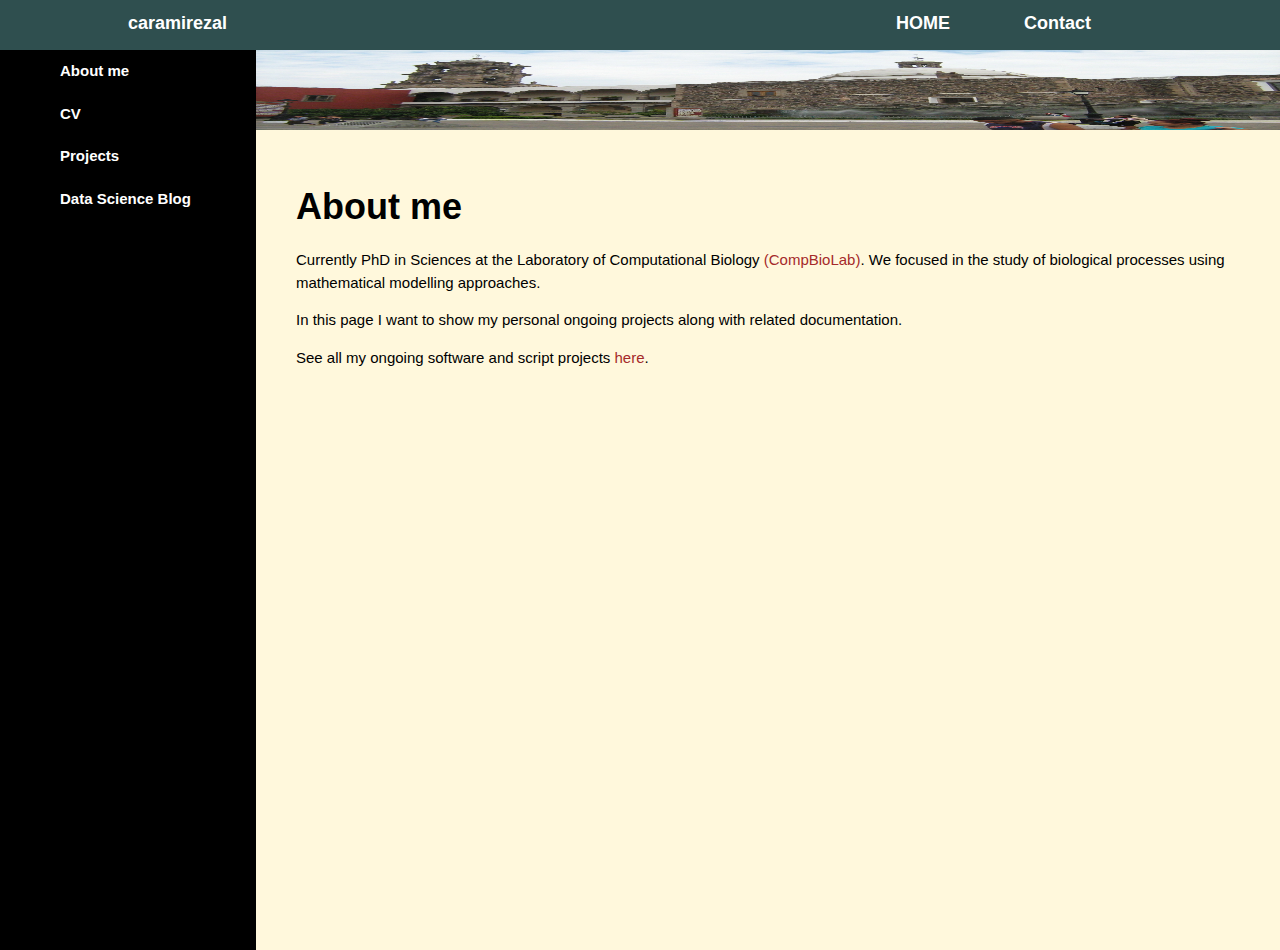
==== newpage/index.html @ 6f5d1a00 "actualización de web personal" ====
<!DOCTYPE html>

<!-- Personal web page project -->

<html>

    <head>
        <title> caramirezal </title>
        
        <!-- Dimensions and scaling -->
        <meta name="viewport" content="width=device-width, initial-scale=1.0">
        
        <!-- Make page responsive (Necessary) -->
        <link rel="stylesheet" href="https://www.w3schools.com/w3css/4/w3.css">
        
        <!-- Link to style css -->
        <link rel="stylesheet" href="style.css">
        
    </head>
    
    <body>
        
        <!-- Top panel begins ------------------------------------->
        
        <!-- Empty left block -->
        <div class="topPanel" style="width:10%"> </div>
        
        <!-- Logo block -------->
        <div class="topPanel" style="width:30%;">
            <b> 
                <a class="topPanel" href="index.html"> 
                    caramirezal 
                </a> 
            </b>
        </div>
        
        <!-- Empty central block -->
        <div class="topPanel" style="width:30%"></div>

        <!-- HOME block -->
        <div class="topPanel" style="width:10%"> 
            <b> 
                <a href="index.html" class="topPanel">
                    HOME
                </a>    
            </b>
        </div>
        
        <!-- Contact block -->
        <div class="topPanel" style="width:10%">
            <b>
                <a href="index.html" class="topPanel">
                    Contact
                </a>
            </b>
        </div>
        
        <!-- Empty final block --->
        <div class="topPanel" style="width:10%"> </div>
        
        <!-- Top panel ends ---------------------------------->
        
        
        
        
        <!-- Lateral panel begins ---------------------------->
        <div class="leftPanel"> 
            <!-- About me -->
            <div class="leftButton">
                <b> 
                    <a href="index.html" class="leftButton">
                        About me 
                    </a> 
                </b>
            </div>
            <!-- CV -->
            <div class="leftButton">
                <b> 
                    <a href="index.html" class="leftButton">
                        CV 
                    </a>         
                </b>
            </div>
            <!-- Projects ------->
            <div class="leftButton">
                <b>
                    <a href="index.html" class="leftButton">
                        Projects
                    </a>
                </b>
            </div>
            <!-- Data Science Blog--->
            <div class="leftButton">
                <b>
                    <a href="index.html" class="leftButton">
                        Data Science Blog
                    </a>
                </b>
            </div>
        </div>
        
        
        
        <!-- ----------------------------------------------
           Right Panel begins
        -->
        <div class="rightPanel">
            
            
            <img src="figures/IMG_2321.JPG"
                class="rightPanel">
            <!-- Empty block for content-->
            <div class="content">
                
                <!-- Content Begins ------------------------>
                
                <h1> <b> About me </b> </h1>
                
                <p>
                    Currently PhD in Sciences at 
                    the Laboratory of Computational Biology 
                    <a href="http://compbiolab.biomedicas.unam.mx/"
                       class="rightPanel"> 
                    (CompBioLab)</a>.
                    We focused in the study of biological processes 
                    using mathematical modelling approaches.
                
                </p>
                
                <p>
                    In this page I want to show my personal ongoing 
                    projects along with related documentation.
                
                </p>
                
                <p> 
                    See all my ongoing software and script projects <a href="https://github.com/caramirezal"
                    class="rightPanel"> here</a>.
                
                </p>
                    
                
                <!-- Content ends -------------------------->
                
                
            </div>
        </div>
        
        
    </body>


</html>
---- newpage/style.css ----
/* 
  Update personal web page 2018 cdmx 
*/

/* -----------------------------------------------------
   General formatting
*/



/* ---------------------------------------------------- 
  Top panel begins
*/
div.topPanel {
    background-color: darkslategray;
    color:white;
    font-size: 18px;
    height: 50px;
    padding-top: 10px;
    padding-bottom: 10px;
    margin: 0;
    float:left;
}
a.topPanel {
    text-decoration: none;   /* Avoids default underline*/
}
a.topPanel:hover {
    color: burlywood;
    text-decoration: underline;
}
/* -----------------------------------------------------
   Top panel ends
*/



/* ---------------------------------------------------
   Left panel begins
*/
div.leftPanel {
    background-color: black;
    height: 100vh;
    float: left;
    width: 20%;
}
div.leftButton {
    background-color: black;
    padding-left:60px;
    padding-top: 10px;
    padding-bottom: 10px;
    color:white;
}
div.leftButton:hover {
    background-color: steelblue;
}
a.leftButton {
    text-decoration: none;
}


/* ------------------------------------------------------
   Right panel
*/
div.rightPanel {
    background-color: cornsilk;
    width: 80%;
    float: left;
    height: 100vh;
}
a.rightPanel {
    color: brown;
    text-decoration: none;
}
a.rightPanel:hover {
    text-decoration: underline;
}
img.rightPanel {
    height: 80px;
    width: 100%;
}
div.content {
    padding: 40px;
}
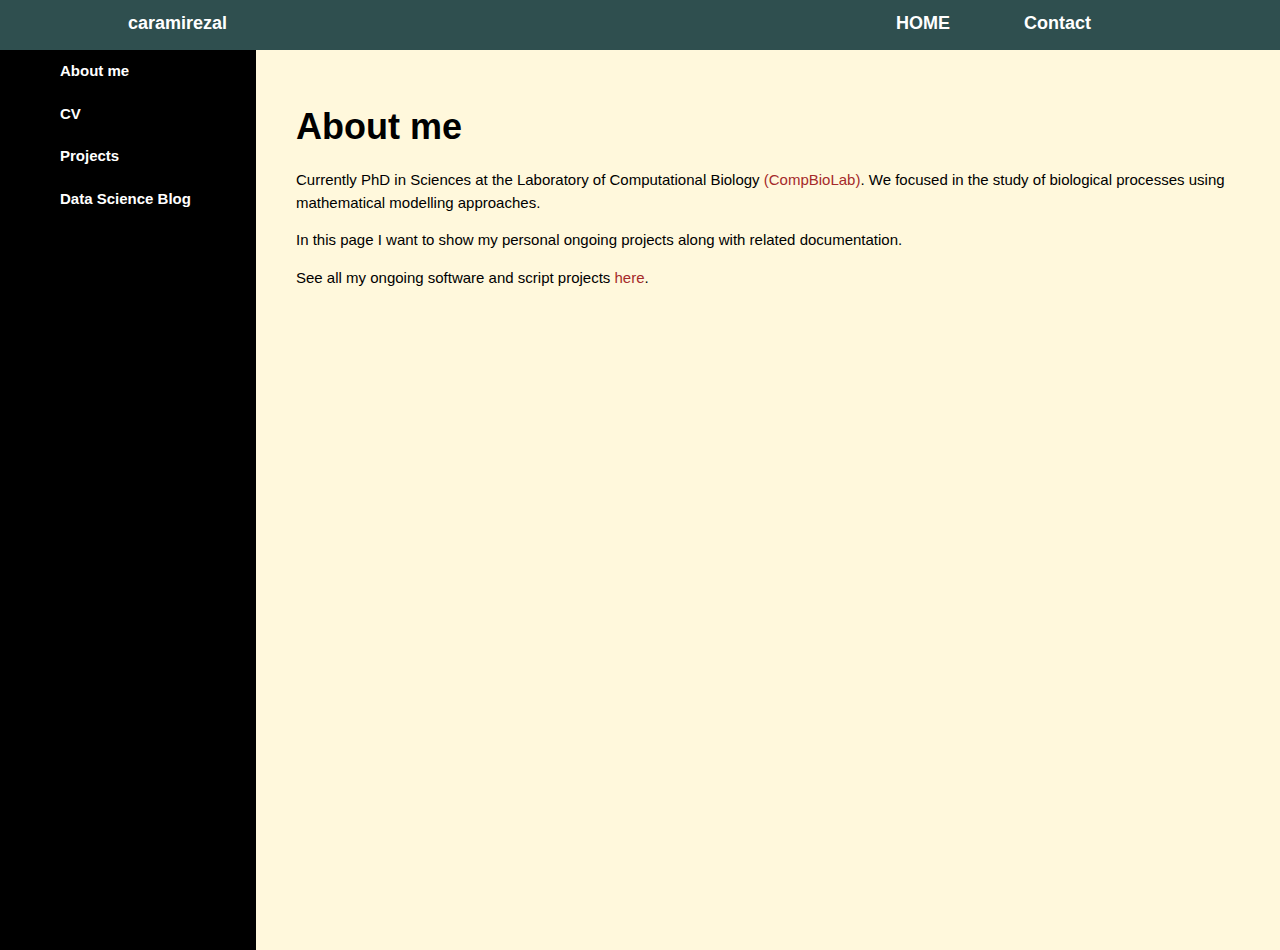
==== commit 3b6e18dc: "intro page" ====
--- a/newpage/index.html
+++ b/newpage/index.html
@@ -107,8 +107,6 @@
         <div class="rightPanel">
             
             
-            <img src="figures/IMG_2321.JPG"
-                class="rightPanel">
             <!-- Empty block for content-->
             <div class="content">
                 
